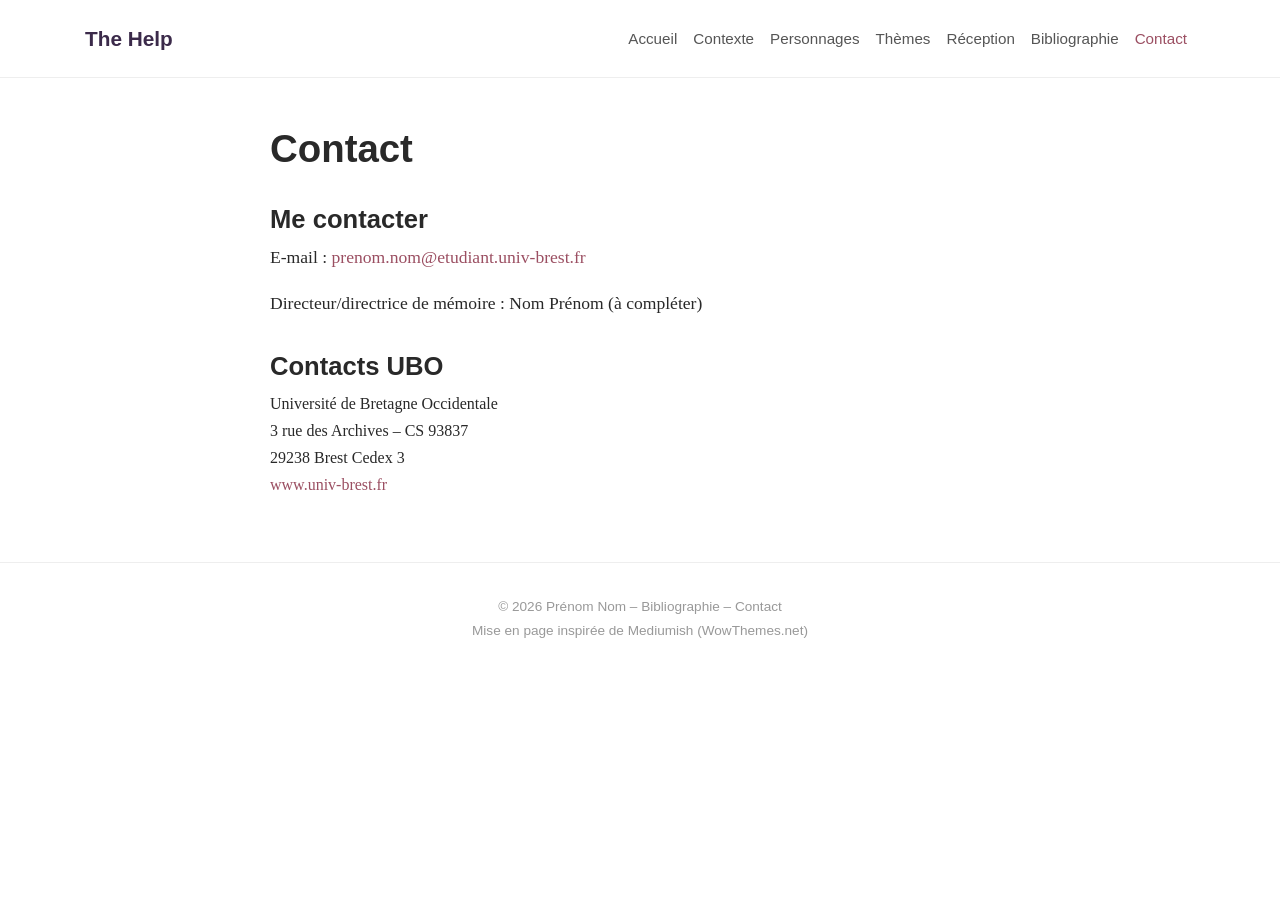
==== contact.html @ 1402e8f9 "Create contact.html" ====
<!DOCTYPE html>
<html lang="fr">
<head>
    <meta charset="UTF-8">
    <meta name="viewport" content="width=device-width, initial-scale=1">
    <title>Contact – The Help | Mémoire</title>
    <link rel="stylesheet" href="https://cdn.jsdelivr.net/npm/bootstrap@4.6.2/dist/css/bootstrap.min.css">
    <link rel="stylesheet" href="style.css">
</head>
<body>

    <!-- Menu de navigation -->
    <nav class="navbar navbar-expand-lg">
        <div class="container">
            <a class="navbar-brand" href="index.html">The Help</a>
            <button class="navbar-toggler" type="button" data-toggle="collapse" data-target="#menu" aria-label="Menu">
                <span class="navbar-toggler-icon"></span>
            </button>
            <div class="collapse navbar-collapse" id="menu">
                <ul class="navbar-nav ml-auto">
                    <li class="nav-item"><a class="nav-link" href="index.html">Accueil</a></li>
                    <li class="nav-item"><a class="nav-link" href="first-page.html">Contexte</a></li>
                    <li class="nav-item"><a class="nav-link" href="second-page.html">Personnages</a></li>
                    <li class="nav-item"><a class="nav-link" href="third-page.html">Thèmes</a></li>
                    <li class="nav-item"><a class="nav-link" href="fourth-page.html">Réception</a></li>
                    <li class="nav-item"><a class="nav-link" href="fifth-page.html">Bibliographie</a></li>
                    <li class="nav-item active"><a class="nav-link" href="contact.html">Contact</a></li>
                </ul>
            </div>
        </div>
    </nav>

    <!-- Contenu de la page -->
    <main class="container">
        <article class="article">
            <h1>Contact</h1>
            <h2>Me contacter</h2>
            <p>E-mail : <a href="mailto:prenom.nom@etudiant.univ-brest.fr">prenom.nom@etudiant.univ-brest.fr</a></p>
            <p>Directeur/directrice de mémoire : Nom Prénom (à compléter)</p>
            <h2>Contacts UBO</h2>
            <address>
                Université de Bretagne Occidentale<br>
                3 rue des Archives – CS 93837<br>
                29238 Brest Cedex 3<br>
                <a href="https://www.univ-brest.fr" target="_blank" rel="noopener">www.univ-brest.fr</a>
            </address>
        </article>
    </main>

    <!-- Pied de page -->
    <footer>
        <div class="container">
            © 2026 Prénom Nom – <a href="fifth-page.html">Bibliographie</a> – <a href="contact.html">Contact</a><br>
            Mise en page inspirée de <a href="https://www.wowthemes.net" target="_blank" rel="noopener">Mediumish (WowThemes.net)</a>
        </div>
    </footer>

    <script src="https://cdn.jsdelivr.net/npm/jquery@3.5.1/dist/jquery.slim.min.js"></script>
    <script src="https://cdn.jsdelivr.net/npm/bootstrap@4.6.2/dist/js/bootstrap.bundle.min.js"></script>
</body>
</html>
---- style.css ----
body { font-family: Georgia, "Times New Roman", serif; color: #292929; background: #fff; line-height: 1.7; }
h1, h2, h3, h4, h5, .navbar, .btn, .meta, footer { font-family: -apple-system, "Segoe UI", Helvetica, Arial, sans-serif; }
.navbar { background: #fff; border-bottom: 1px solid #eee; padding: 1rem 0; }
.navbar-brand { font-weight: 700; font-size: 1.3rem; color: #3b2a4a !important; }
.nav-link { color: #555 !important; font-size: .95rem; }
.nav-item.active .nav-link, .nav-link:hover { color: #9b4f62 !important; }
.article { max-width: 740px; margin: 3rem auto; }
.article h1 { font-weight: 700; font-size: 2.4rem; margin-bottom: .3rem; }
.article h2 { font-weight: 700; margin-top: 2rem; font-size: 1.6rem; }
.article h3 { font-weight: 700; font-size: 1.2rem; margin-top: 1.5rem; }
.article p, .article li { font-size: 1.1rem; }
.article a { color: #9b4f62; }
.article img { max-width: 100%; height: auto; border-radius: 6px; margin: 1rem 0; }
.meta { font-size: .85rem; color: #999; }
table { border-collapse: collapse; width: 100%; margin: 1rem 0; font-family: -apple-system, "Segoe UI", Arial, sans-serif; font-size: .95rem; }
th, td { border-bottom: 1px solid #ddd; padding: .6rem; text-align: left; }
th { background: #3b2a4a; color: #fff; }
footer { border-top: 1px solid #eee; margin-top: 4rem; padding: 2rem 0; text-align: center; color: #999; font-size: .85rem; }
footer a { color: #999; }
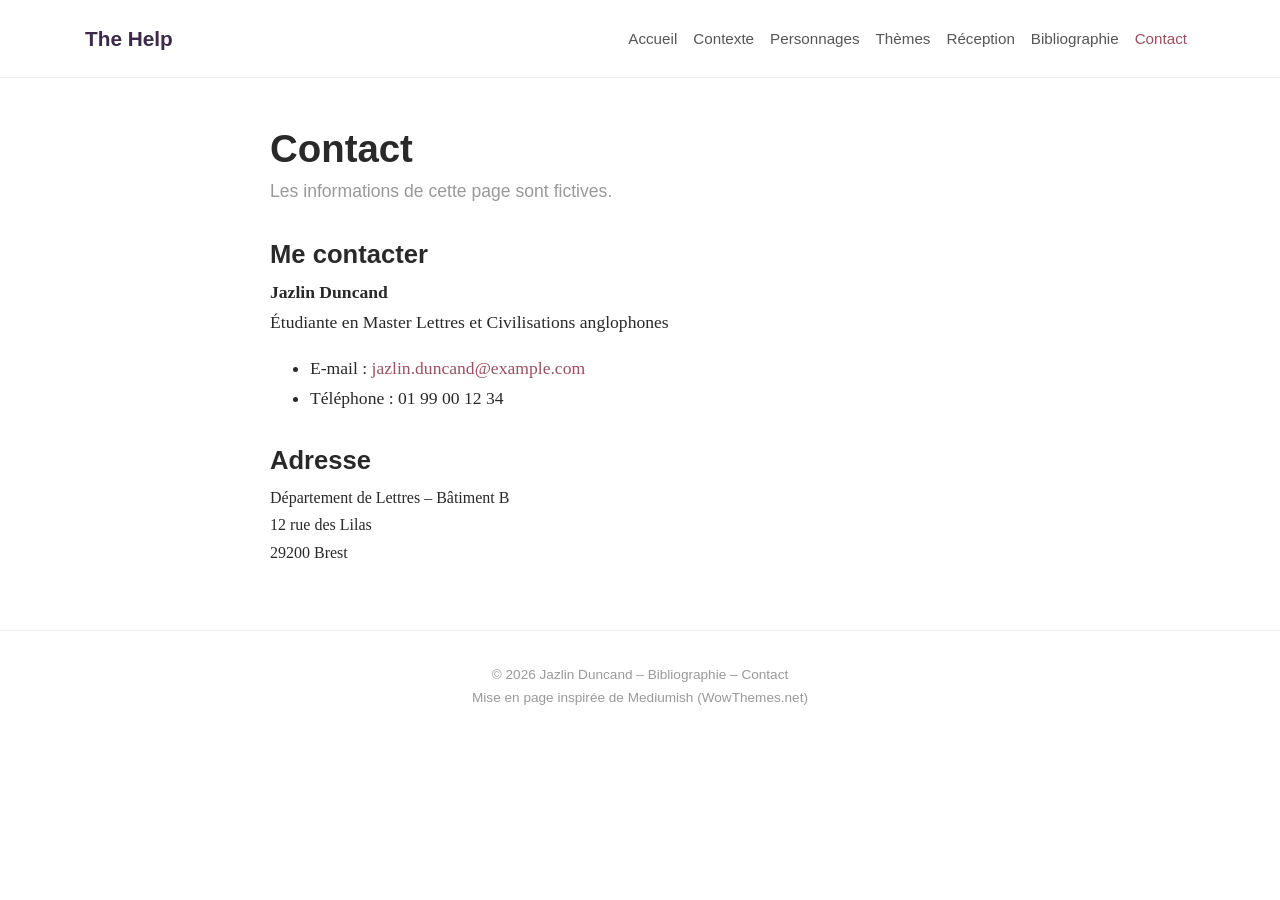
==== commit 11b0c949: "Update contact.html" ====
--- a/contact.html
+++ b/contact.html
@@ -34,15 +34,21 @@
     <main class="container">
         <article class="article">
             <h1>Contact</h1>
+            <p class="meta">Les informations de cette page sont fictives.</p>
+
             <h2>Me contacter</h2>
-            <p>E-mail : <a href="mailto:prenom.nom@etudiant.univ-brest.fr">prenom.nom@etudiant.univ-brest.fr</a></p>
-            <p>Directeur/directrice de mémoire : Nom Prénom (à compléter)</p>
-            <h2>Contacts UBO</h2>
+            <p><strong>Jazlin Duncand</strong><br>
+            Étudiante en Master Lettres et Civilisations anglophones</p>
+            <ul>
+                <li>E-mail : <a href="mailto:Jazlin.Duncand@example.com">jazlin.duncand@example.com</a></li>
+                <li>Téléphone : 01 99 00 12 34</li>
+            </ul>
+
+            <h2>Adresse</h2>
             <address>
-                Université de Bretagne Occidentale<br>
-                3 rue des Archives – CS 93837<br>
-                29238 Brest Cedex 3<br>
-                <a href="https://www.univ-brest.fr" target="_blank" rel="noopener">www.univ-brest.fr</a>
+                Département de Lettres – Bâtiment B<br>
+                12 rue des Lilas<br>
+                29200 Brest
             </address>
         </article>
     </main>
@@ -50,7 +56,7 @@
     <!-- Pied de page -->
     <footer>
         <div class="container">
-            © 2026 Prénom Nom – <a href="fifth-page.html">Bibliographie</a> – <a href="contact.html">Contact</a><br>
+            © 2026 Jazlin Duncand – <a href="fifth-page.html">Bibliographie</a> – <a href="contact.html">Contact</a><br>
             Mise en page inspirée de <a href="https://www.wowthemes.net" target="_blank" rel="noopener">Mediumish (WowThemes.net)</a>
         </div>
     </footer>
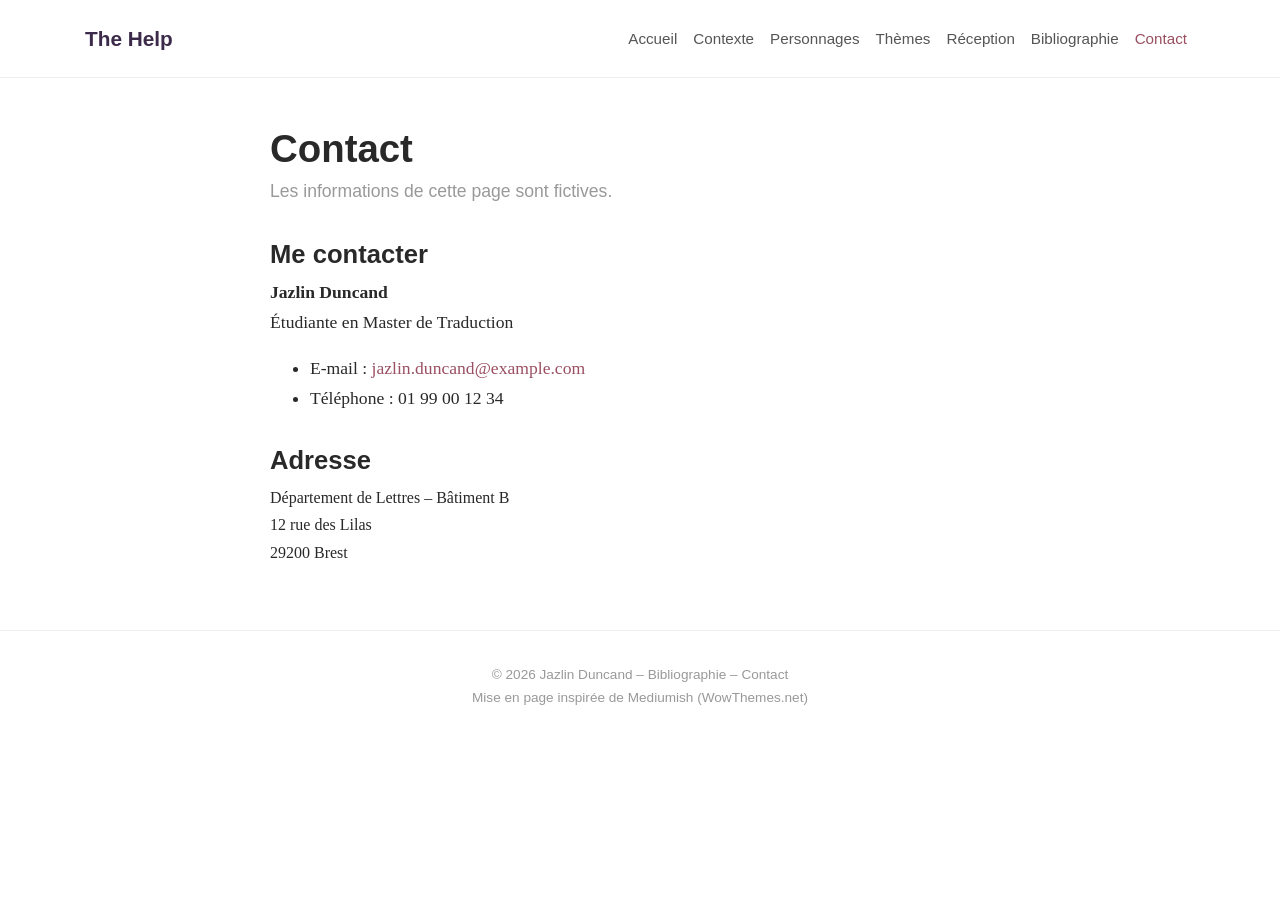
==== commit c89ab04c: "Update contact.html" ====
--- a/contact.html
+++ b/contact.html
@@ -38,7 +38,7 @@
 
             <h2>Me contacter</h2>
             <p><strong>Jazlin Duncand</strong><br>
-            Étudiante en Master Lettres et Civilisations anglophones</p>
+            Étudiante en Master de Traduction</p>
             <ul>
                 <li>E-mail : <a href="mailto:Jazlin.Duncand@example.com">jazlin.duncand@example.com</a></li>
                 <li>Téléphone : 01 99 00 12 34</li>
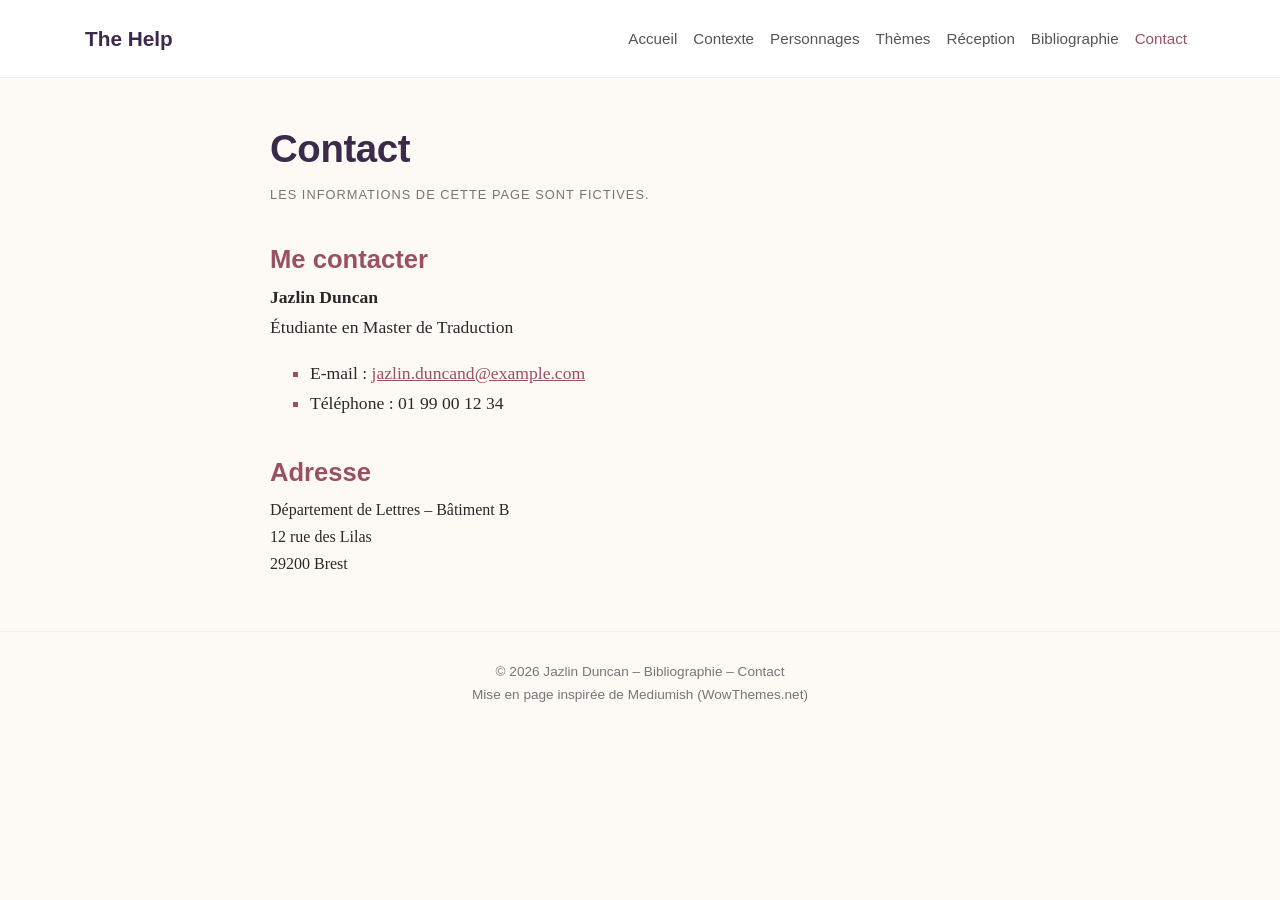
==== commit a14bb4a1: "Update contact.html" ====
--- a/contact.html
+++ b/contact.html
@@ -37,7 +37,7 @@
             <p class="meta">Les informations de cette page sont fictives.</p>
 
             <h2>Me contacter</h2>
-            <p><strong>Jazlin Duncand</strong><br>
+            <p><strong>Jazlin Duncan</strong><br>
             Étudiante en Master de Traduction</p>
             <ul>
                 <li>E-mail : <a href="mailto:Jazlin.Duncand@example.com">jazlin.duncand@example.com</a></li>
@@ -56,7 +56,7 @@
     <!-- Pied de page -->
     <footer>
         <div class="container">
-            © 2026 Jazlin Duncand – <a href="fifth-page.html">Bibliographie</a> – <a href="contact.html">Contact</a><br>
+            © 2026 Jazlin Duncan – <a href="fifth-page.html">Bibliographie</a> – <a href="contact.html">Contact</a><br>
             Mise en page inspirée de <a href="https://www.wowthemes.net" target="_blank" rel="noopener">Mediumish (WowThemes.net)</a>
         </div>
     </footer>
--- a/style.css
+++ b/style.css
@@ -1,19 +1,128 @@
-body { font-family: Georgia, "Times New Roman", serif; color: #292929; background: #fff; line-height: 1.7; }
-h1, h2, h3, h4, h5, .navbar, .btn, .meta, footer { font-family: -apple-system, "Segoe UI", Helvetica, Arial, sans-serif; }
-.navbar { background: #fff; border-bottom: 1px solid #eee; padding: 1rem 0; }
-.navbar-brand { font-weight: 700; font-size: 1.3rem; color: #3b2a4a !important; }
-.nav-link { color: #555 !important; font-size: .95rem; }
-.nav-item.active .nav-link, .nav-link:hover { color: #9b4f62 !important; }
-.article { max-width: 740px; margin: 3rem auto; }
-.article h1 { font-weight: 700; font-size: 2.4rem; margin-bottom: .3rem; }
-.article h2 { font-weight: 700; margin-top: 2rem; font-size: 1.6rem; }
-.article h3 { font-weight: 700; font-size: 1.2rem; margin-top: 1.5rem; }
-.article p, .article li { font-size: 1.1rem; }
-.article a { color: #9b4f62; }
-.article img { max-width: 100%; height: auto; border-radius: 6px; margin: 1rem 0; }
-.meta { font-size: .85rem; color: #999; }
-table { border-collapse: collapse; width: 100%; margin: 1rem 0; font-family: -apple-system, "Segoe UI", Arial, sans-serif; font-size: .95rem; }
-th, td { border-bottom: 1px solid #ddd; padding: .6rem; text-align: left; }
-th { background: #3b2a4a; color: #fff; }
-footer { border-top: 1px solid #eee; margin-top: 4rem; padding: 2rem 0; text-align: center; color: #999; font-size: .85rem; }
-footer a { color: #999; }
+/* ==========================================================
+   style.css – The Help (mémoire)
+   Déclaré dans le <head> : <link rel="stylesheet" href="style.css">
+   ========================================================== */
+
+/* ---------- COULEURS ---------- */
+body {
+    color: #292929;                 /* couleur du texte de la page */
+    background-color: #fdfaf6;      /* COULEUR FOND */
+}
+a { color: #9b4f62; text-decoration: none; }              /* couleur des liens */
+a:hover, a:focus { color: #b34700; text-decoration: underline; }  /* liens survolés et focus */
+
+/* ---------- POLICES ---------- */
+body {
+    font-family: Georgia, "Times New Roman", serif;
+    font-size: 100%;                /* taille relative (conseillé) */
+    line-height: 1.7;               /* interligne */
+}
+h1, h2, h3, h4, .navbar, .btn, .meta, footer, table {
+    font-family: Arial, Verdana, sans-serif;
+}
+
+/* ---------- TEXTE : styles de titres ---------- */
+h1 { color: #3b2a4a; font-size: 2.4em; font-weight: bold; letter-spacing: -0.01em; }
+h2 { color: #9b4f62; font-size: 1.6em; font-weight: bold; }
+h3 { color: #5b3f73; font-size: 1.2em; font-weight: bold; }
+h4 { color: #3b2a4a; }
+
+/* ---------- ZONE D'ARTICLE ---------- */
+.article { max-width: 740px; margin: 3em auto; }
+.article h1 { margin-bottom: .3em; }
+.article h2 { margin-top: 1.5em; }
+.article h3 { margin-top: 1.2em; }
+.article p, .article li { font-size: 1.1em; }
+.article p { text-align: justify; }          /* alignement des paragraphes */
+/* .article p { text-indent: 1.5em; }           retrait de première ligne (optionnel) */
+.article a { text-decoration: underline; }
+.article em { font-style: italic; }
+.article strong { font-weight: bold; }
+
+/* Ligne d'information sous les titres */
+.article .meta {
+    color: #767676;
+    font-size: .8em;
+    text-align: left;
+    text-transform: uppercase;       /* tout en majuscules */
+    letter-spacing: .08em;           /* espacement des lettres */
+}
+
+/* ---------- GUILLEMETS ---------- */
+q { quotes: "« " " »" "‹ " " ›"; }   /* premier niveau, puis second niveau */
+blockquote {
+    border-left: 3px solid #9b4f62;
+    padding-left: 1em;
+    font-style: italic;
+    color: #555;
+}
+
+/* ---------- LISTES & PUCES ---------- */
+.article ul { list-style-type: square; list-style-position: outside; }
+.article ol { list-style-type: decimal-leading-zero; list-style-position: outside; }
+.article li::marker { color: #9b4f62; }
+
+/* ---------- IMAGES ---------- */
+.article img {
+    max-width: 100%;
+    height: auto;
+    margin: 1em 0;
+    border-radius: 6px;
+}
+
+/* ---------- TABLEAU ---------- */
+table { border-collapse: collapse; width: 100%; margin: 1em 0; font-size: .95em; }
+th, td { border-bottom: 1px solid #ddd; padding: .6em; text-align: left; vertical-align: top; }
+th { background-color: #3b2a4a; color: #fff; cursor: default; }
+tr:hover td { background-color: #f6eef0; }
+
+/* ---------- TEXTE PRÉFORMATÉ (ex. : afficher du BibTeX) ---------- */
+pre {
+    white-space: pre-wrap;           /* conserve les sauts de ligne, retour automatique */
+    background-color: #f4f0f6;
+    padding: 1em;
+}
+
+/* ---------- MENU DE NAVIGATION ---------- */
+.navbar { background-color: #fff; border-bottom: 1px solid #eee; padding: 1em 0; }
+.navbar-brand { font-weight: bold; font-size: 1.3em; color: #3b2a4a !important; }
+.nav-link { color: #555 !important; font-size: .95em; cursor: pointer; }
+.nav-item.active .nav-link, .nav-link:hover { color: #9b4f62 !important; text-decoration: none; }
+.btn, .navbar-toggler { cursor: pointer; }   /* curseur de souris : main */
+
+/* ---------- PIED DE PAGE ---------- */
+footer {
+    border-top: 1px solid #eee;
+    margin-top: 4em;
+    padding: 2em 0;
+    text-align: center;
+    color: #767676;
+    font-size: .85em;
+}
+footer a { color: #767676; }
+
+/* ---------- FOND AVEC IMAGE (classe optionnelle) ---------- */
+.bandeau {
+    background-color: #3b2a4a;
+    background-image: url("images/banniere.svg");
+    background-repeat: no-repeat;
+    background-position: center center;
+    background-size: cover;
+    background-attachment: scroll;   /* l'image défile avec la page */
+    color: #fff;
+    padding: 2em;
+    border-radius: 6px;
+}
+.bandeau h2 { color: #fff; margin-top: 0; }
+
+/* ---------- COLONNES (classe optionnelle) ---------- */
+.deux-colonnes {
+    column-count: 2;
+    column-gap: 2em;
+    column-rule-style: solid;
+    column-rule-width: thin;
+    column-rule-color: #ccc;
+    column-fill: balance;
+}
+.deux-colonnes p { text-align: left; }
+@media (max-width: 768px) { .deux-colonnes { column-count: 1; } }   /* 1 colonne sur mobile */
